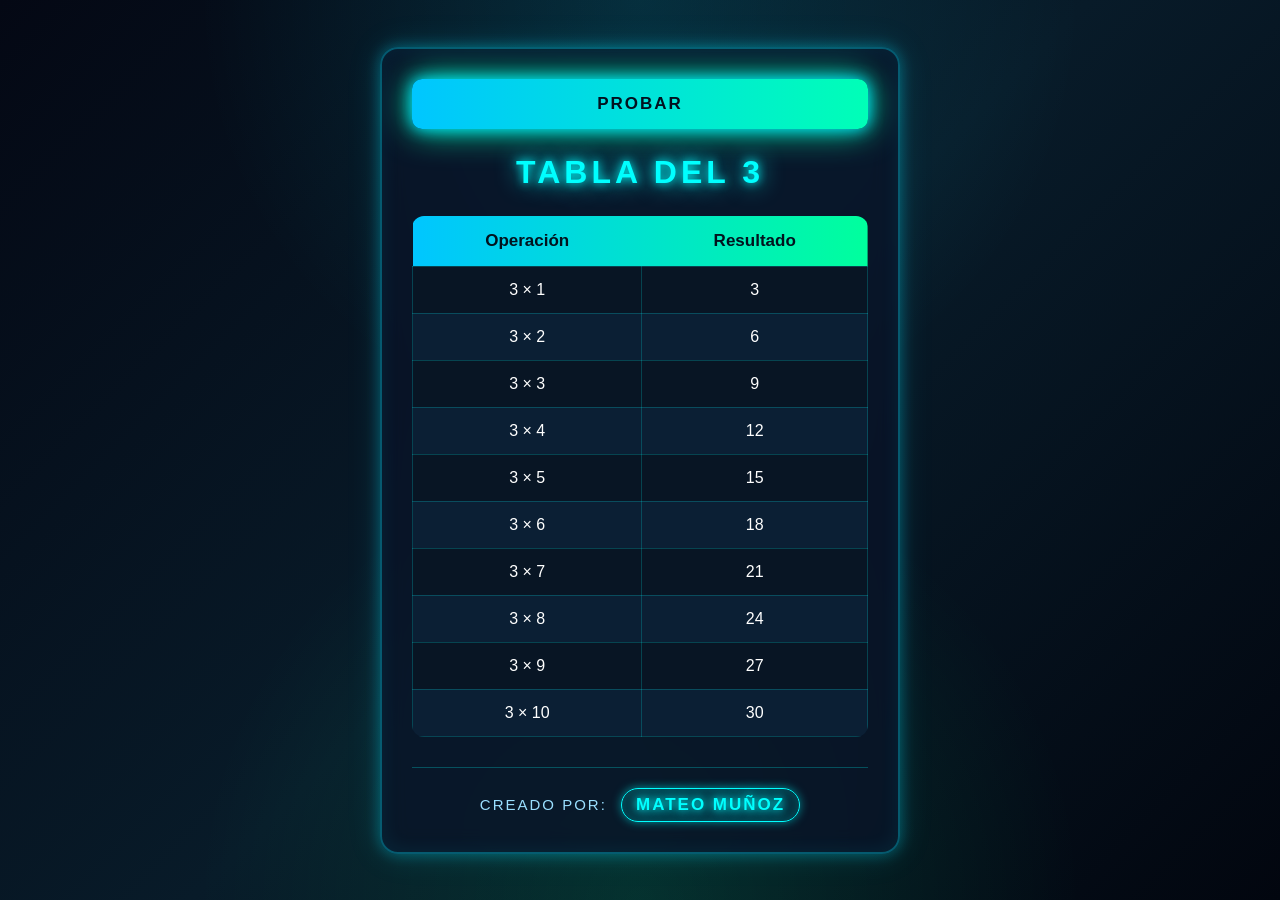
==== multiplicar.html @ 062718cf "agragr la tabla del 3 con estilos" ====
<!DOCTYPE html>
<html lang="es">

<head>
    <meta charset="UTF-8" />
    <meta name="viewport" content="width=device-width, initial-scale=1.0" />
    <title>Tabla del 3</title>
    <link rel="stylesheet" href="multiplicar.css" />
</head>

<body>

    <div class="container">

        <button class="btn-probar">PROBAR</button>

        <h1>Tabla del 3</h1>

        <table>
            <thead>
                <tr>
                    <th>Operación</th>
                    <th>Resultado</th>
                </tr>
            </thead>

            <tbody>
                <tr>
                    <td>3 × 1</td>
                    <td>3</td>
                </tr>
                <tr>
                    <td>3 × 2</td>
                    <td>6</td>
                </tr>
                <tr>
                    <td>3 × 3</td>
                    <td>9</td>
                </tr>
                <tr>
                    <td>3 × 4</td>
                    <td>12</td>
                </tr>
                <tr>
                    <td>3 × 5</td>
                    <td>15</td>
                </tr>
                <tr>
                    <td>3 × 6</td>
                    <td>18</td>
                </tr>
                <tr>
                    <td>3 × 7</td>
                    <td>21</td>
                </tr>
                <tr>
                    <td>3 × 8</td>
                    <td>24</td>
                </tr>
                <tr>
                    <td>3 × 9</td>
                    <td>27</td>
                </tr>
                <tr>
                    <td>3 × 10</td>
                    <td>30</td>
                </tr>
            </tbody>
        </table>

        <footer class="footer">
            <p>
            Creado por: 
                <span class="autor">Mateo Muñoz</span>
            </p>
        </footer>

    </div>

</body>

</html>
---- multiplicar.css ----
/* ==========================
   ESTILO TECNOLÓGICO
========================== */

*{
    margin:0;
    padding:0;
    box-sizing:border-box;
}

body{
    font-family:'Segoe UI', Tahoma, Geneva, Verdana, sans-serif;
    min-height:100vh;
    display:flex;
    justify-content:center;
    align-items:center;
    padding:25px;

    /* Fondo tecnológico */
    background:
    radial-gradient(circle at top,#00e5ff22,transparent 40%),
    radial-gradient(circle at bottom,#00ff9d22,transparent 40%),
    linear-gradient(135deg,#040814,#081b29,#02060f);

    color:#fff;
}

.container{
    width:100%;
    max-width:520px;

    background:rgba(10,20,40,.78);
    backdrop-filter:blur(12px);

    border:2px solid #00e5ff55;
    border-radius:18px;

    padding:30px;

    box-shadow:
    0 0 15px #00e5ff55,
    0 0 35px #00e5ff22,
    inset 0 0 20px #00e5ff15;
}

/*============== BOTÓN ==============*/

.btn-probar{
    width:100%;
    padding:15px;

    border:none;
    border-radius:10px;

    background:linear-gradient(90deg,#00c6ff,#00ffb7);

    color:#02111f;
    font-weight:bold;
    font-size:17px;
    letter-spacing:2px;

    cursor:pointer;
    transition:.35s;
    text-transform:uppercase;

    box-shadow:
    0 0 15px #00e5ff,
    0 0 35px #00ffb7;
}

.btn-probar:hover{

    transform:translateY(-4px) scale(1.03);

    box-shadow:
    0 0 25px #00e5ff,
    0 0 45px #00ffb7;
}

/*============== TITULO ==============*/

h1{

    text-align:center;
    margin:25px 0;

    font-size:32px;

    text-transform:uppercase;

    color:#00ffff;

    letter-spacing:4px;

    text-shadow:
    0 0 10px cyan,
    0 0 25px cyan;
}

/*============== TABLA ==============*/

table{

    width:100%;

    border-collapse:collapse;

    overflow:hidden;

    border-radius:12px;
}

thead{

    background:linear-gradient(90deg,#00c6ff,#00ff9d);
}

thead th{

    color:#02131e;

    font-size:17px;

    padding:15px;
}

tbody td{

    padding:14px;

    text-align:center;

    border:1px solid #00ffff33;

    transition:.3s;

    color:#ffffff;
}

tbody tr{

    background:#081524;
}

tbody tr:nth-child(even){

    background:#0b1f34;
}

tbody tr:hover{

    background:#123d5f;

    transform:scale(1.01);

    box-shadow:0 0 12px cyan inset;
}

/*============== RESPONSIVE ==============*/

@media(max-width:600px){

.container{

    padding:20px;
}

h1{

    font-size:25px;
}

thead th,
tbody td{

    padding:10px;

    font-size:14px;
}

.btn-probar{

    font-size:15px;
}
}
/*==============================
        FOOTER TECNOLÓGICO
==============================*/

.footer{
    margin-top:30px;
    text-align:center;
    padding-top:20px;
    border-top:1px solid rgba(0,255,255,.25);
}

.footer p{
    color:#9adfff;
    font-size:15px;
    letter-spacing:2px;
    text-transform:uppercase;
}

.autor{
    display:inline-block;
    margin-left:8px;
    padding:6px 14px;

    color:#00ffff;
    font-weight:bold;
    font-size:17px;

    border:1px solid #00ffff;
    border-radius:30px;

    background:rgba(0,255,255,.08);

    text-shadow:
        0 0 8px #00ffff,
        0 0 18px #00ffff;

    box-shadow:
        0 0 10px rgba(0,255,255,.5),
        inset 0 0 10px rgba(0,255,255,.2);

    transition:.35s;
}

.autor:hover{
    background:#00ffff;
    color:#03121d;

    box-shadow:
        0 0 20px #00ffff,
        0 0 40px #00ffff;

    transform:scale(1.08);
}
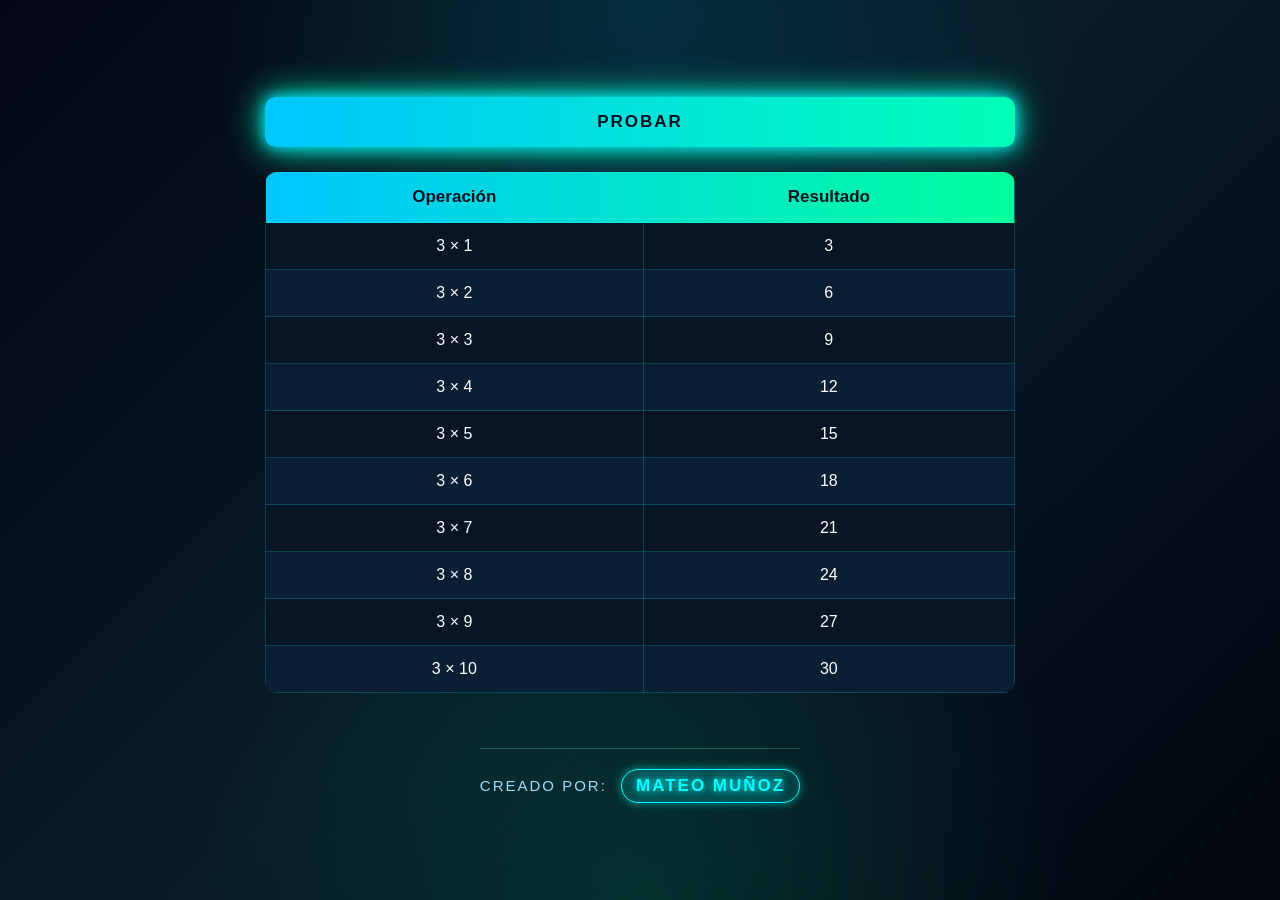
==== commit fa8d860d: "modificar la tabla del 3 a la del 5" ====
--- a/multiplicar.html
+++ b/multiplicar.html
@@ -6,77 +6,92 @@
     <meta name="viewport" content="width=device-width, initial-scale=1.0" />
     <title>Tabla del 3</title>
     <link rel="stylesheet" href="multiplicar.css" />
+    <script src="multiplicar.js"></script>
 </head>
 
-<body>
 
-    <div class="container">
 
-        <button class="btn-probar">PROBAR</button>
+    <body>
 
-        <h1>Tabla del 3</h1>
+        <div class="panel">
 
-        <table>
-            <thead>
-                <tr>
-                    <th>Operación</th>
-                    <th>Resultado</th>
-                </tr>
-            </thead>
+            <button class="btn-probar" onclick="generarTablas();">
+                PROBAR
+            </button>
 
-            <tbody>
-                <tr>
-                    <td>3 × 1</td>
-                    <td>3</td>
-                </tr>
-                <tr>
-                    <td>3 × 2</td>
-                    <td>6</td>
-                </tr>
-                <tr>
-                    <td>3 × 3</td>
-                    <td>9</td>
-                </tr>
-                <tr>
-                    <td>3 × 4</td>
-                    <td>12</td>
-                </tr>
-                <tr>
-                    <td>3 × 5</td>
-                    <td>15</td>
-                </tr>
-                <tr>
-                    <td>3 × 6</td>
-                    <td>18</td>
-                </tr>
-                <tr>
-                    <td>3 × 7</td>
-                    <td>21</td>
-                </tr>
-                <tr>
-                    <td>3 × 8</td>
-                    <td>24</td>
-                </tr>
-                <tr>
-                    <td>3 × 9</td>
-                    <td>27</td>
-                </tr>
-                <tr>
-                    <td>3 × 10</td>
-                    <td>30</td>
-                </tr>
-            </tbody>
-        </table>
+        </div>
+
+        <!-- ESTE CONTENEDOR SOLO ES PARA LA TABLA -->
+        <div class="contenedor-tabla">
+
+            <table>
+
+                 <thead>
+                        <tr>
+                            <th>Operación</th>
+                            <th>Resultado</th>
+                        </tr>
+                    </thead>
+
+                <tbody id="tblResultado">
+                   
+
+                    <tr>
+                        <td>3 × 1</td>
+                        <td>3</td>
+                    </tr>
+                    <tr>
+                        <td>3 × 2</td>
+                        <td>6</td>
+                    </tr>
+                    <tr>
+                        <td>3 × 3</td>
+                        <td>9</td>
+                    </tr>
+                    <tr>
+                        <td>3 × 4</td>
+                        <td>12</td>
+                    </tr>
+                    <tr>
+                        <td>3 × 5</td>
+                        <td>15</td>
+                    </tr>
+                    <tr>
+                        <td>3 × 6</td>
+                        <td>18</td>
+                    </tr>
+                    <tr>
+                        <td>3 × 7</td>
+                        <td>21</td>
+                    </tr>
+                    <tr>
+                        <td>3 × 8</td>
+                        <td>24</td>
+                    </tr>
+                    <tr>
+                        <td>3 × 9</td>
+                        <td>27</td>
+                    </tr>
+                    <tr>
+                        <td>3 × 10</td>
+                        <td>30</td>
+                    </tr>
+
+                </tbody>
+
+            </table>
+
+        </div>
 
         <footer class="footer">
             <p>
-            Creado por: 
+                Creado por:
                 <span class="autor">Mateo Muñoz</span>
             </p>
         </footer>
 
-    </div>
+    </body>
 
-</body>
+
 
 </html>
--- a/multiplicar.css
+++ b/multiplicar.css
@@ -10,17 +10,23 @@
 
 body{
     font-family:'Segoe UI', Tahoma, Geneva, Verdana, sans-serif;
+
     min-height:100vh;
+
     display:flex;
+    flex-direction:column;   /* <-- Todos en columna */
+
     justify-content:center;
     align-items:center;
-    padding:25px;
-
-    /* Fondo tecnológico */
+
+    gap:25px;
+
+    padding:30px;
+
     background:
-    radial-gradient(circle at top,#00e5ff22,transparent 40%),
-    radial-gradient(circle at bottom,#00ff9d22,transparent 40%),
-    linear-gradient(135deg,#040814,#081b29,#02060f);
+        radial-gradient(circle at top,#00e5ff22,transparent 40%),
+        radial-gradient(circle at bottom,#00ff9d22,transparent 40%),
+        linear-gradient(135deg,#040814,#081b29,#02060f);
 
     color:#fff;
 }
@@ -235,4 +241,17 @@
         0 0 40px #00ffff;
 
     transform:scale(1.08);
+}
+/*==============================
+      PANEL SUPERIOR
+===============================*/
+
+.panel{
+    width:100%;
+    max-width:750px;
+}
+
+.contenedor-tabla{
+    width:100%;
+    max-width:750px;
 }
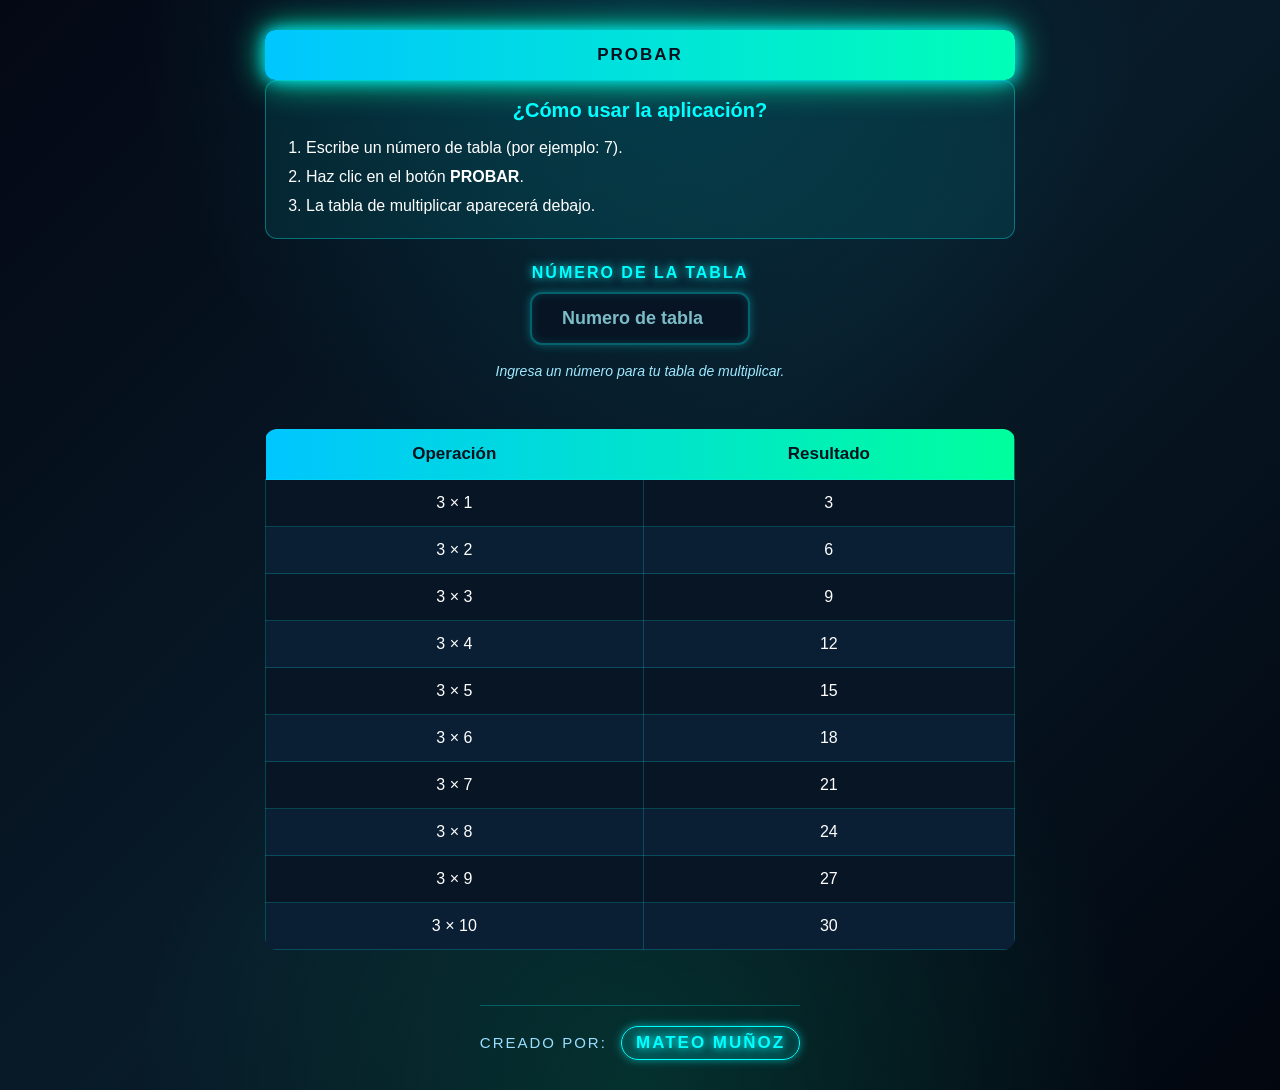
==== commit cb175500: "mejorar la interfaz para todos los usuarios" ====
--- a/multiplicar.html
+++ b/multiplicar.html
@@ -11,86 +11,105 @@
 
 
 
-    <body>
+<body>
 
-        <div class="panel">
+    <div class="panel">
 
-            <button class="btn-probar" onclick="generarTablas();">
-                PROBAR
-            </button>
+        <button class="btn-probar" onclick="generarTablas();">
+            PROBAR
+        </button>
+        <div class="instrucciones">
+            <h2>¿Cómo usar la aplicación?</h2>
+
+            <ol>
+                <li>Escribe un número de tabla (por ejemplo: 7).</li>
+                <li>Haz clic en el botón <strong>PROBAR</strong>.</li>
+                <li>La tabla de multiplicar aparecerá debajo.</li>
+            </ol>
+        </div>
+        <div class="entrada">
+
+            <label for="txtTabla">Número de la tabla</label>
+
+            <input type="number" id="txtTabla" placeholder="Numero de tabla">
+            <p class="ayuda">
+                Ingresa un número para tu tabla de multiplicar.
+            </p>
 
         </div>
 
-        <!-- ESTE CONTENEDOR SOLO ES PARA LA TABLA -->
-        <div class="contenedor-tabla">
+    </div>
 
-            <table>
+    <!-- ESTE CONTENEDOR SOLO ES PARA LA TABLA -->
+    <div class="contenedor-tabla">
 
-                 <thead>
-                        <tr>
-                            <th>Operación</th>
-                            <th>Resultado</th>
-                        </tr>
-                    </thead>
+        <table>
 
-                <tbody id="tblResultado">
-                   
+            <thead>
+                <tr>
+                    <th>Operación</th>
+                    <th>Resultado</th>
+                </tr>
+            </thead>
 
-                    <tr>
-                        <td>3 × 1</td>
-                        <td>3</td>
-                    </tr>
-                    <tr>
-                        <td>3 × 2</td>
-                        <td>6</td>
-                    </tr>
-                    <tr>
-                        <td>3 × 3</td>
-                        <td>9</td>
-                    </tr>
-                    <tr>
-                        <td>3 × 4</td>
-                        <td>12</td>
-                    </tr>
-                    <tr>
-                        <td>3 × 5</td>
-                        <td>15</td>
-                    </tr>
-                    <tr>
-                        <td>3 × 6</td>
-                        <td>18</td>
-                    </tr>
-                    <tr>
-                        <td>3 × 7</td>
-                        <td>21</td>
-                    </tr>
-                    <tr>
-                        <td>3 × 8</td>
-                        <td>24</td>
-                    </tr>
-                    <tr>
-                        <td>3 × 9</td>
-                        <td>27</td>
-                    </tr>
-                    <tr>
-                        <td>3 × 10</td>
-                        <td>30</td>
-                    </tr>
+            <tbody id="tblResultado">
 
-                </tbody>
 
-            </table>
+                <tr>
+                    <td>3 × 1</td>
+                    <td>3</td>
+                </tr>
+                <tr>
+                    <td>3 × 2</td>
+                    <td>6</td>
+                </tr>
+                <tr>
+                    <td>3 × 3</td>
+                    <td>9</td>
+                </tr>
+                <tr>
+                    <td>3 × 4</td>
+                    <td>12</td>
+                </tr>
+                <tr>
+                    <td>3 × 5</td>
+                    <td>15</td>
+                </tr>
+                <tr>
+                    <td>3 × 6</td>
+                    <td>18</td>
+                </tr>
+                <tr>
+                    <td>3 × 7</td>
+                    <td>21</td>
+                </tr>
+                <tr>
+                    <td>3 × 8</td>
+                    <td>24</td>
+                </tr>
+                <tr>
+                    <td>3 × 9</td>
+                    <td>27</td>
+                </tr>
+                <tr>
+                    <td>3 × 10</td>
+                    <td>30</td>
+                </tr>
 
-        </div>
+            </tbody>
 
-        <footer class="footer">
-            <p>
-                Creado por:
-                <span class="autor">Mateo Muñoz</span>
-            </p>
-        </footer>
+        </table>
 
-    </body>
+    </div>
+
+    <footer class="footer">
+        <p>
+            Creado por:
+            <span class="autor">Mateo Muñoz</span>
+        </p>
+    </footer>
+
+</body>
 
 
 
--- a/multiplicar.css
+++ b/multiplicar.css
@@ -254,4 +254,176 @@
 .contenedor-tabla{
     width:100%;
     max-width:750px;
+}
+/*==============================
+      CAJA DE TEXTO
+==============================*/
+
+.entrada{
+
+    margin:25px 0;
+
+    display:flex;
+
+    flex-direction:column;
+
+    align-items:center;
+
+    gap:10px;
+}
+
+.entrada label{
+
+    color:#00ffff;
+
+    font-size:16px;
+
+    font-weight:bold;
+
+    letter-spacing:2px;
+
+    text-transform:uppercase;
+
+    text-shadow:0 0 10px cyan;
+}
+
+.entrada input{
+
+    width:220px;
+
+    padding:14px;
+
+    border:none;
+
+    outline:none;
+
+    border-radius:12px;
+
+    text-align:center;
+
+    font-size:18px;
+
+    font-weight:bold;
+
+    color:#00ffff;
+
+    background:#071423;
+
+    border:2px solid #00ffff55;
+
+    box-shadow:
+        0 0 10px rgba(0,255,255,.3),
+        inset 0 0 10px rgba(0,255,255,.15);
+
+    transition:.3s;
+}
+
+.entrada input::placeholder{
+
+    color:#7bbcc8;
+}
+
+.entrada input:focus{
+
+    border-color:#00ffff;
+
+    box-shadow:
+        0 0 20px cyan,
+        inset 0 0 12px rgba(0,255,255,.2);
+
+    transform:scale(1.03);
+}
+/*=========================
+   INSTRUCCIONES
+==========================*/
+
+.instrucciones{
+
+    background:rgba(0,255,255,.08);
+
+    border:1px solid rgba(0,255,255,.35);
+
+    border-radius:12px;
+
+    padding:18px;
+
+    margin-bottom:20px;
+
+    color:white;
+}
+
+.instrucciones h2{
+
+    color:#00ffff;
+
+    text-align:center;
+
+    margin-bottom:12px;
+
+    font-size:20px;
+}
+
+.instrucciones ol{
+
+    padding-left:22px;
+
+    line-height:1.8;
+}
+
+.ayuda{
+
+    margin-top:8px;
+
+    text-align:center;
+
+    color:#9fe8ff;
+
+    font-size:14px;
+
+    font-style:italic;
+}
+@media (max-width:768px){
+
+    body{
+
+        padding:15px;
+    }
+
+    .panel,
+    .contenedor-tabla{
+
+        width:100%;
+    }
+
+    .entrada input{
+
+        width:100%;
+        max-width:300px;
+    }
+
+    .btn-probar{
+
+        font-size:15px;
+        padding:14px;
+    }
+
+    table{
+
+        font-size:14px;
+    }
+
+    .instrucciones{
+
+        padding:15px;
+    }
+
+    .instrucciones h2{
+
+        font-size:18px;
+    }
+
+    .ayuda{
+
+        font-size:13px;
+    }
 }
